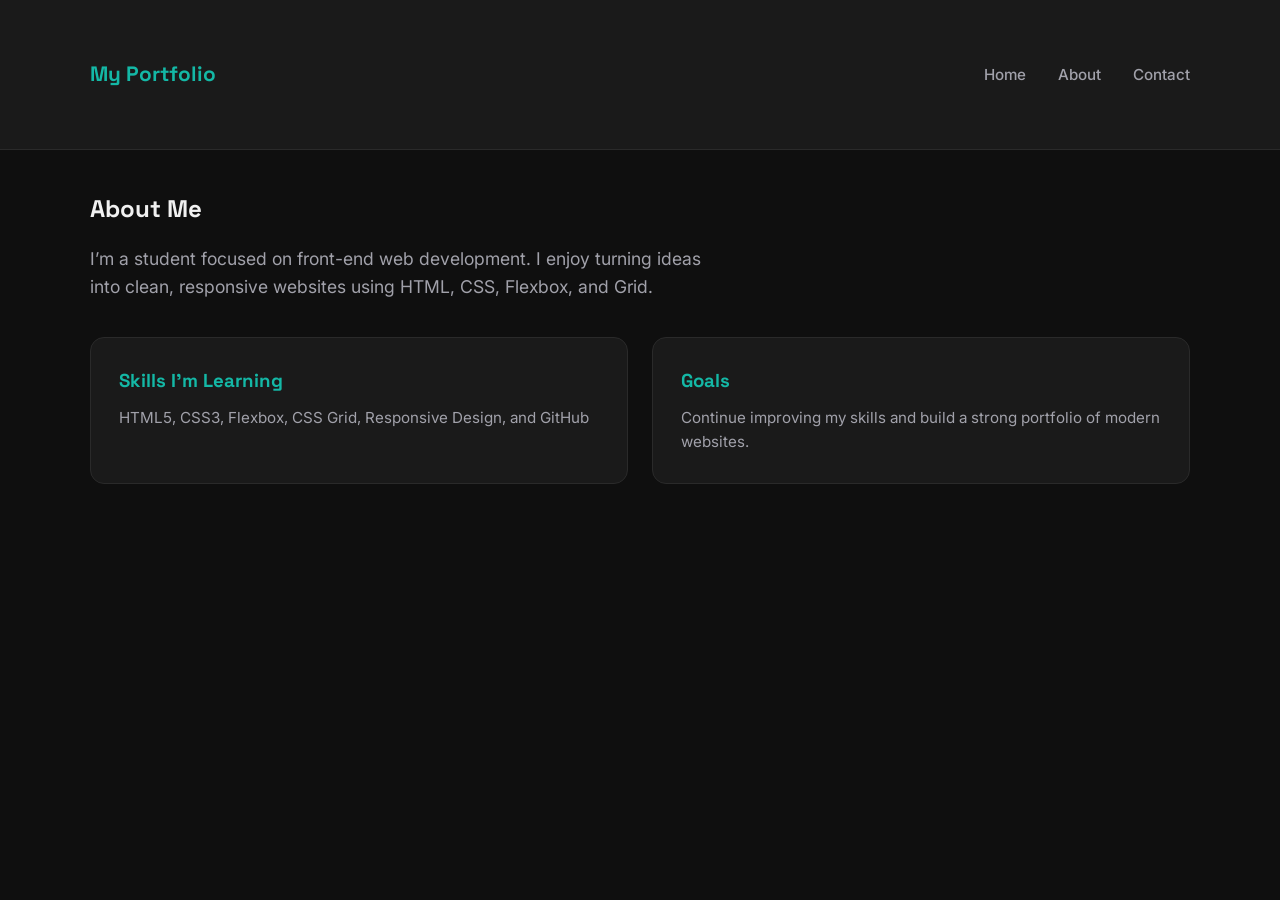
==== about.html @ 6aa9ad1f "Add files via upload" ====
<!DOCTYPE html>
<html lang="en">
<head>
  <meta charset="UTF-8">
  <meta name="viewport" content="width=device-width, initial-scale=1.0">
  <title>About | My Portfolio</title>
  <link rel="stylesheet" href="styles.css">
</head>
<body>
  <header id="main-header">
    <div class="container nav">
      <h2 class="logo">My Portfolio</h2>
      <nav>
        <a href="index.html">Home</a>
        <a href="about.html">About</a>
        <a href="contact.html">Contact</a>
      </nav>
    </div>
  </header>

  <section class="container">
    <h1>About Me</h1>
    <p class="intro">
      I’m a student focused on front-end web development. I enjoy turning ideas into clean, responsive websites using HTML, CSS, Flexbox, and Grid.
    </p>

    <div class="features">
      <div class="card">
        <h3>Skills I’m Learning</h3>
        <p>HTML5, CSS3, Flexbox, CSS Grid, Responsive Design, and GitHub</p>
      </div>
      <div class="card">
        <h3>Goals</h3>
        <p>Continue improving my skills and build a strong portfolio of modern websites.</p>
      </div>
    </div>
  </section>
</body>
</html>
---- styles.css ----
@import url('https://fonts.googleapis.com/css2?family=Inter:wght@400;500;600;700&family=Space+Grotesk:wght@500;600;700&display=swap');

:root {
  --bg: #0f0f0f;
  --surface: #1a1a1a;
  --text: #f1f1f1;
  --muted: #a1a1aa;
  --primary: #14b8a6;   /* teal */
  --accent: #fb7185;    /* coral */
  --border: #2a2a2a;
}

* {
  margin: 0;
  padding: 0;
  box-sizing: border-box;
}

body {
  font-family: 'Inter', sans-serif;
  background-color: var(--bg);
  color: var(--text);
  line-height: 1.6;
}

h1, h2, h3, .logo {
  font-family: 'Space Grotesk', sans-serif;
  color: var(--text);
  margin-bottom: 16px;
}

a {
  color: var(--primary);
  text-decoration: none;
  transition: color 0.2s;
}

a:hover {
  color: var(--accent);
}

.container {
  width: 90%;
  max-width: 1100px;
  margin: 0 auto;
  padding: 40px 0;
}

/* Header */
#main-header {
  background-color: var(--surface);
  border-bottom: 1px solid var(--border);
  padding: 18px 0;
  position: sticky;
  top: 0;
  z-index: 100;
}

.logo {
  font-size: 1.3rem;
  margin: 0;
  color: var(--primary);
}

.nav {
  display: flex;
  justify-content: space-between;
  align-items: center;
}

#main-header a {
  color: var(--muted);
  margin-left: 28px;
  font-weight: 500;
  font-size: 0.95rem;
}

#main-header a:hover {
  color: var(--primary);
}

/* Hero */
#hero {
  text-align: center;
  padding: 90px 0 70px;
}

#hero h1 {
  font-size: 3rem;
  margin-bottom: 14px;
  letter-spacing: -0.5px;
}

#hero p {
  color: var(--muted);
  font-size: 1.15rem;
  margin-bottom: 28px;
}

/* Buttons */
.btn {
  display: inline-block;
  background-color: var(--primary);
  color: #0f0f0f;
  padding: 12px 28px;
  border-radius: 8px;
  font-weight: 600;
  border: none;
  cursor: pointer;
  font-size: 1rem;
  transition: background-color 0.2s, transform 0.15s;
}

.btn:hover {
  background-color: var(--accent);
  color: white;
  transform: translateY(-1px);
}

/* Cards */
.card {
  background: var(--surface);
  padding: 28px;
  border-radius: 14px;
  border: 1px solid var(--border);
  transition: border-color 0.2s, transform 0.2s;
}

.card:hover {
  border-color: var(--primary);
  transform: translateY(-3px);
}

.card h3 {
  color: var(--primary);
  margin-bottom: 10px;
}

.card p {
  color: var(--muted);
  font-size: 0.95rem;
}

/* Layouts */
.features {
  display: flex;
  gap: 24px;
  margin-top: 32px;
}

.features .card {
  flex: 1;
}

.grid-section {
  display: grid;
  grid-template-columns: repeat(3, 1fr);
  gap: 24px;
  margin-top: 32px;
}

.intro {
  color: var(--muted);
  max-width: 620px;
  margin-bottom: 36px;
  font-size: 1.1rem;
}

/* Contact */
.contact-info {
  max-width: 460px;
  margin-bottom: 48px;
}

.contact-info p {
  margin-bottom: 10px;
  color: var(--muted);
}

.contact-info strong {
  color: var(--text);
}

.form-group {
  margin-bottom: 22px;
}

.form-group label {
  display: block;
  margin-bottom: 7px;
  font-weight: 500;
  color: var(--text);
}

.form-group input,
.form-group textarea {
  width: 100%;
  padding: 12px 14px;
  background: var(--surface);
  border: 1px solid var(--border);
  border-radius: 8px;
  color: var(--text);
  font-size: 1rem;
  font-family: inherit;
  transition: border-color 0.2s;
}

.form-group input:focus,
.form-group textarea:focus {
  outline: none;
  border-color: var(--primary);
}

.error {
  color: var(--accent);
  font-size: 0.875rem;
  display: block;
  margin-top: 5px;
}

fieldset {
  border: none;
  padding: 0;
}

legend {
  font-weight: 600;
  margin-bottom: 18px;
  color: var(--text);
}

/* Responsive */
@media (max-width: 768px) {
  .features {
    flex-direction: column;
  }

  .grid-section {
    grid-template-columns: 1fr 1fr;
  }

  #main-header .nav {
    flex-direction: column;
    gap: 14px;
  }

  #hero h1 {
    font-size: 2.3rem;
  }
}

@media (max-width: 480px) {
  .grid-section {
    grid-template-columns: 1fr;
  }

  #hero h1 {
    font-size: 1.9rem;
  }

  #main-header a {
    margin-left: 16px;
  }
}
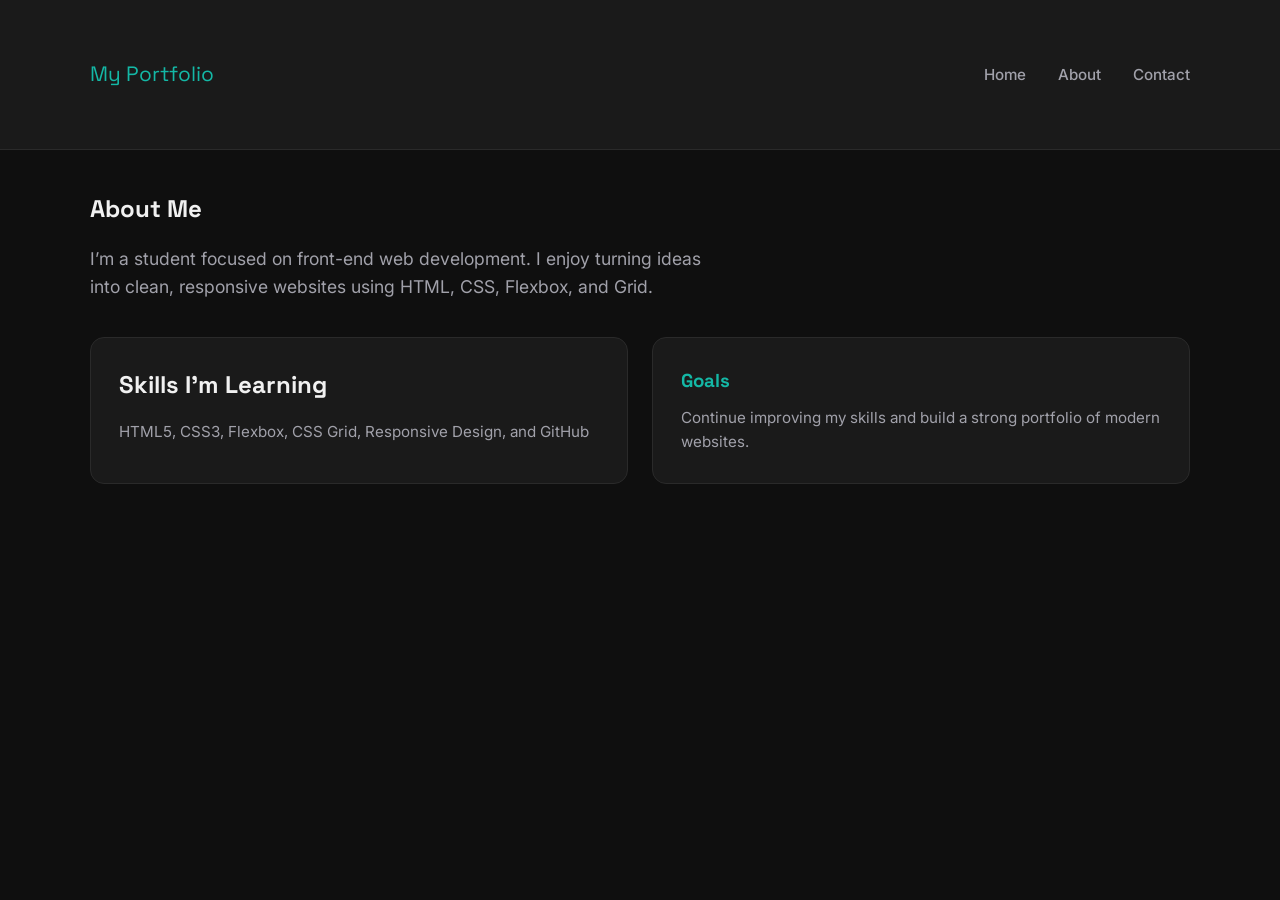
==== commit 7f51328d: "Fix header logo element and update card headings" ====
--- a/about.html
+++ b/about.html
@@ -9,7 +9,7 @@
 <body>
   <header id="main-header">
     <div class="container nav">
-      <h2 class="logo">My Portfolio</h2>
+      <p class="logo">My Portfolio</p>
       <nav>
         <a href="index.html">Home</a>
         <a href="about.html">About</a>
@@ -26,7 +26,7 @@
 
     <div class="features">
       <div class="card">
-        <h3>Skills I’m Learning</h3>
+        <h2>Skills I’m Learning</h2>
         <p>HTML5, CSS3, Flexbox, CSS Grid, Responsive Design, and GitHub</p>
       </div>
       <div class="card">
@@ -36,4 +36,4 @@
     </div>
   </section>
 </body>
-</html>+</html>
